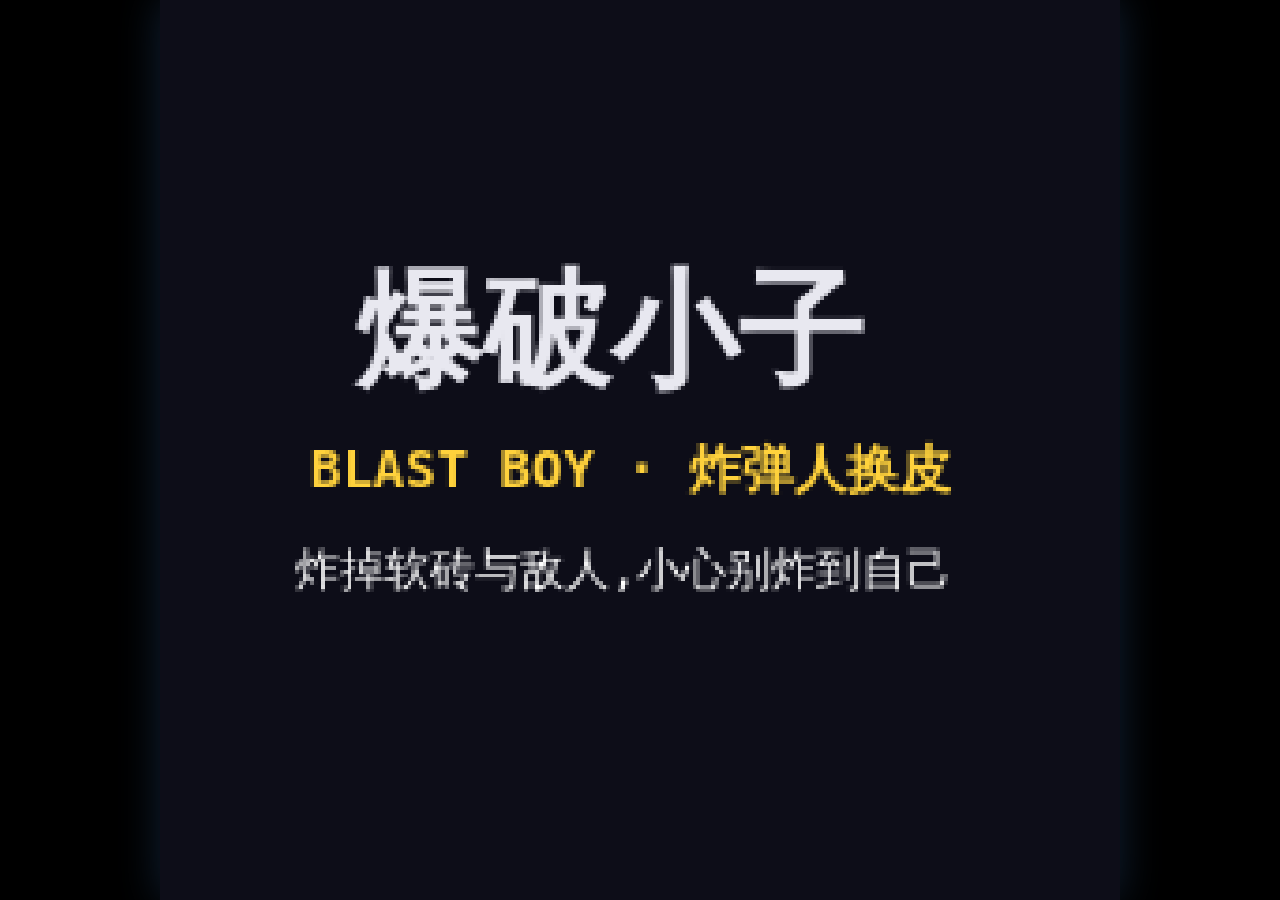
==== games/bomber/index.html @ ff0f85d0 "新增卡带:爆破小子(炸弹人换皮)-炸弹/连锁爆炸/道具/3命,替换一个敬请期待格" ====
<!DOCTYPE html>
<html lang="zh-CN">
<head>
<meta charset="UTF-8">
<meta name="viewport" content="width=device-width, initial-scale=1.0, maximum-scale=1.0, user-scalable=no, viewport-fit=cover">
<meta name="theme-color" content="#12121c">
<title>爆破小子 · 云想游戏厅</title>
<link rel="stylesheet" href="css/style.css">
</head>
<body>
<div id="stage">
  <canvas id="game" width="256" height="240"></canvas>

  <!-- 触摸按钮:十字方向 + 放炸弹 -->
  <div id="touch" class="touch-ui">
    <div class="pad-left">
      <div class="dpad">
        <button class="tbtn dp-up"    data-key="up"><span>&#9650;</span></button>
        <button class="tbtn dp-left"  data-key="left"><span>&#9664;</span></button>
        <button class="tbtn dp-right" data-key="right"><span>&#9654;</span></button>
        <button class="tbtn dp-down"  data-key="down"><span>&#9660;</span></button>
      </div>
    </div>
    <div class="pad-right">
      <button class="tbtn btn-bomb" data-key="fire"><span>&#128163; 炸</span></button>
    </div>
  </div>
</div>

<script src="../../js/audio.js"></script>
<script src="../../js/input.js"></script>
<script src="js/sprites.js"></script>
<script src="js/main.js"></script>
</body>
</html>
---- games/bomber/css/style.css ----
* { margin: 0; padding: 0; box-sizing: border-box; }

html, body {
  width: 100%; height: 100%;
  background: #000;
  overflow: hidden;
  overscroll-behavior: none;
  -webkit-user-select: none;
  user-select: none;
  font-family: monospace;
}

#stage {
  position: fixed;
  inset: 0;
  display: flex;
  align-items: center;
  justify-content: center;
}

canvas#game {
  image-rendering: pixelated;
  image-rendering: crisp-edges;
  width: min(100vw, calc(100vh * 256 / 240));
  height: min(100vh, calc(100vw * 240 / 256));
  background: #000;
  touch-action: none;
  box-shadow: 0 0 40px rgba(80, 160, 255, 0.2);
}

/* ---------- 触摸按钮 ---------- */
.touch-ui {
  position: fixed;
  inset: 0;
  pointer-events: none;
  display: none;
}

@media (pointer: coarse), (hover: none), (any-pointer: coarse) {
  .touch-ui { display: block; }
}

.pad-left { position: absolute; left: 4%; bottom: 6%; }
.pad-right { position: absolute; right: 4%; bottom: 6%; }

.dpad {
  position: relative;
  width: 132px; height: 132px;
}
.dpad .tbtn { position: absolute; }
.dp-up    { left: 35px; top: 0; }
.dp-left  { left: 0;  top: 35px; }
.dp-right { left: 70px; top: 35px; }
.dp-down  { left: 35px; top: 70px; }

.tbtn {
  pointer-events: auto;
  width: 62px; height: 62px;
  border-radius: 50%;
  border: 3px solid rgba(255,255,255,0.35);
  background: rgba(255,255,255,0.12);
  color: #fff;
  font-size: 20px;
  font-weight: bold;
  display: flex; align-items: center; justify-content: center;
  touch-action: none;
  -webkit-tap-highlight-color: transparent;
  user-select: none;
  outline: none;
  transition: background 0.05s;
}
.tbtn span { pointer-events: none; }
.tbtn:active, .tbtn.pressed {
  background: rgba(255, 210, 60, 0.5);
  box-shadow: 0 0 18px rgba(255, 210, 60, 0.5);
}

.btn-bomb {
  width: 84px; height: 84px;
  font-size: 18px;
  border-color: rgba(255, 210, 60, 0.5);
  background: rgba(255, 180, 40, 0.18);
}
.btn-bomb:active, .btn-bomb.pressed {
  background: rgba(255, 210, 60, 0.5);
  box-shadow: 0 0 18px rgba(255, 210, 60, 0.5);
}
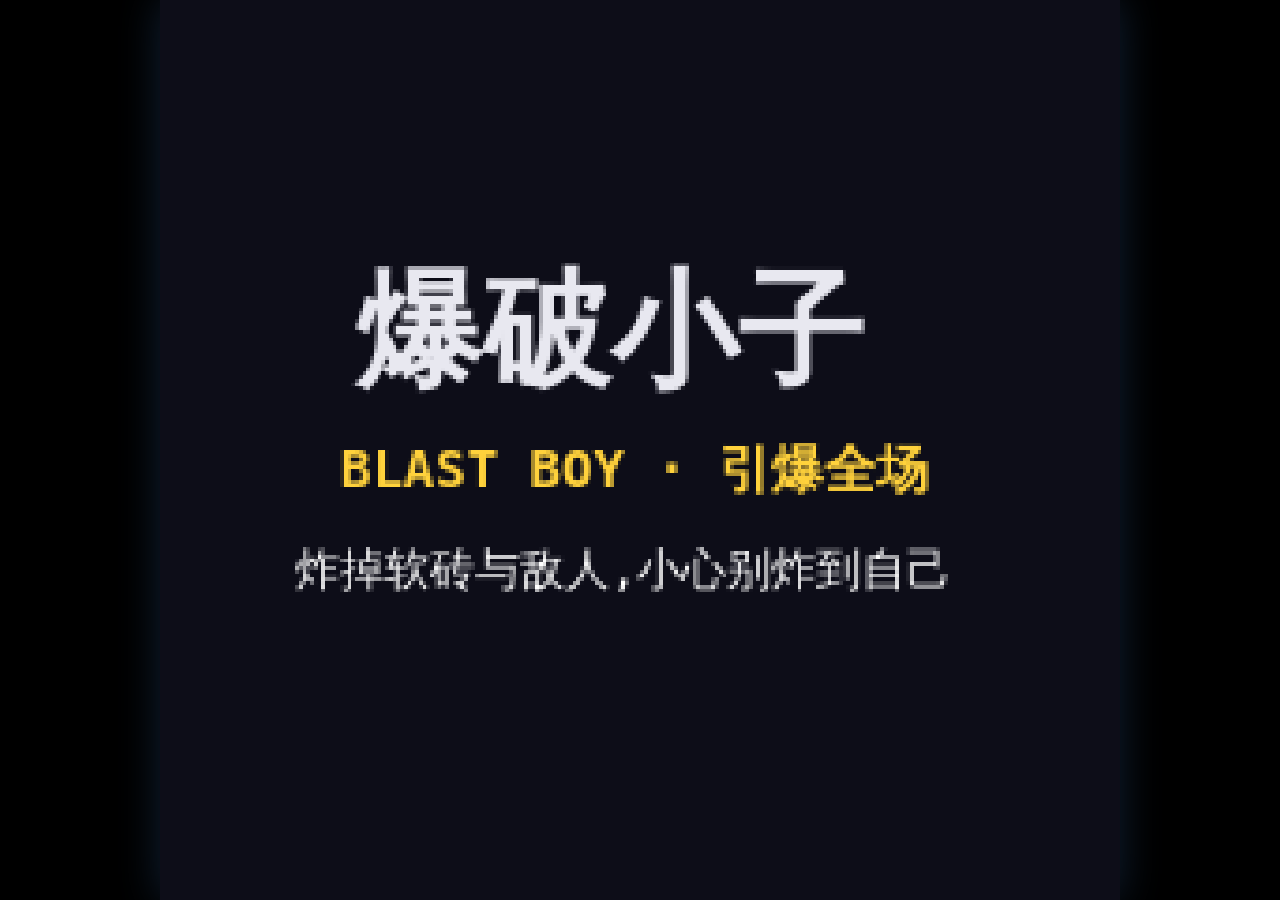
==== commit 5ea554fa: "添加像素手柄 favicon(全页面);卡带槽位扩为 6 格(2行)" ====
--- a/games/bomber/index.html
+++ b/games/bomber/index.html
@@ -5,6 +5,7 @@
 <meta name="viewport" content="width=device-width, initial-scale=1.0, maximum-scale=1.0, user-scalable=no, viewport-fit=cover">
 <meta name="theme-color" content="#12121c">
 <title>爆破小子 · 云想游戏厅</title>
+<link rel="icon" type="image/svg+xml" href="data:image/svg+xml,%3Csvg xmlns='http://www.w3.org/2000/svg' viewBox='0 0 16 16'%3E%3Crect width='16' height='16' rx='3' fill='%2314142a'/%3E%3Crect x='0' y='6' width='16' height='4' rx='1' fill='%23c8c8d8'/%3E%3Crect x='4' y='3' width='2' height='10' fill='%23101018'/%3E%3Crect x='2' y='5' width='6' height='2' fill='%23101018'/%3E%3Crect x='10' y='4' width='2' height='2' fill='%23e40000'/%3E%3Crect x='12' y='6' width='2' height='2' fill='%232838f8'/%3E%3C/svg%3E">
 <link rel="stylesheet" href="css/style.css">
 </head>
 <body>
--- a/games/bomber/css/style.css
+++ b/games/bomber/css/style.css
@@ -40,48 +40,59 @@
   .touch-ui { display: block; }
 }
 
-.pad-left { position: absolute; left: 4%; bottom: 6%; }
-.pad-right { position: absolute; right: 4%; bottom: 6%; }
+.pad-left { position: absolute; left: 4%; bottom: calc(4% + env(safe-area-inset-bottom, 0px)); }
+.pad-right { position: absolute; right: 4%; bottom: calc(4% + env(safe-area-inset-bottom, 0px)); }
+
+/* 矮屏(横屏/小屏手机):按钮整体缩小,减少遮挡游戏画面 */
+#stage.compact .tbtn { width: 56px; height: 56px; font-size: 18px; }
+#stage.compact .dpad { width: 124px; height: 124px; }
+#stage.compact .dp-up    { left: 34px; top: 0; }
+#stage.compact .dp-left  { left: 0;  top: 34px; }
+#stage.compact .dp-right { left: 68px; top: 34px; }
+#stage.compact .dp-down  { left: 34px; top: 68px; }
+#stage.compact .btn-bomb { width: 84px; height: 84px; font-size: 18px; }
+#stage.compact .pad-left, #stage.compact .pad-right { bottom: calc(3% + env(safe-area-inset-bottom, 0px)); }
 
 .dpad {
   position: relative;
-  width: 132px; height: 132px;
+  width: 146px; height: 146px;
 }
 .dpad .tbtn { position: absolute; }
-.dp-up    { left: 35px; top: 0; }
-.dp-left  { left: 0;  top: 35px; }
-.dp-right { left: 70px; top: 35px; }
-.dp-down  { left: 35px; top: 70px; }
+.dp-up    { left: 40px; top: 0; }
+.dp-left  { left: 0;  top: 40px; }
+.dp-right { left: 80px; top: 40px; }
+.dp-down  { left: 40px; top: 80px; }
 
 .tbtn {
   pointer-events: auto;
-  width: 62px; height: 62px;
+  width: 66px; height: 66px;
   border-radius: 50%;
-  border: 3px solid rgba(255,255,255,0.35);
-  background: rgba(255,255,255,0.12);
+  border: 3px solid rgba(255,255,255,0.45);
+  background: rgba(15, 15, 35, 0.45);
   color: #fff;
-  font-size: 20px;
+  font-size: 22px;
   font-weight: bold;
   display: flex; align-items: center; justify-content: center;
   touch-action: none;
   -webkit-tap-highlight-color: transparent;
   user-select: none;
   outline: none;
+  box-shadow: 0 2px 10px rgba(0, 0, 0, 0.4);
   transition: background 0.05s;
 }
 .tbtn span { pointer-events: none; }
 .tbtn:active, .tbtn.pressed {
-  background: rgba(255, 210, 60, 0.5);
-  box-shadow: 0 0 18px rgba(255, 210, 60, 0.5);
+  background: rgba(120, 180, 255, 0.55);
+  box-shadow: 0 0 18px rgba(120, 180, 255, 0.5);
 }
 
 .btn-bomb {
-  width: 84px; height: 84px;
-  font-size: 18px;
-  border-color: rgba(255, 210, 60, 0.5);
-  background: rgba(255, 180, 40, 0.18);
+  width: 96px; height: 96px;
+  font-size: 20px;
+  border-color: rgba(255, 120, 90, 0.55);
+  background: rgba(255, 90, 60, 0.22);
 }
 .btn-bomb:active, .btn-bomb.pressed {
-  background: rgba(255, 210, 60, 0.5);
-  box-shadow: 0 0 18px rgba(255, 210, 60, 0.5);
+  background: rgba(255, 120, 90, 0.55);
+  box-shadow: 0 0 18px rgba(255, 120, 90, 0.5);
 }
